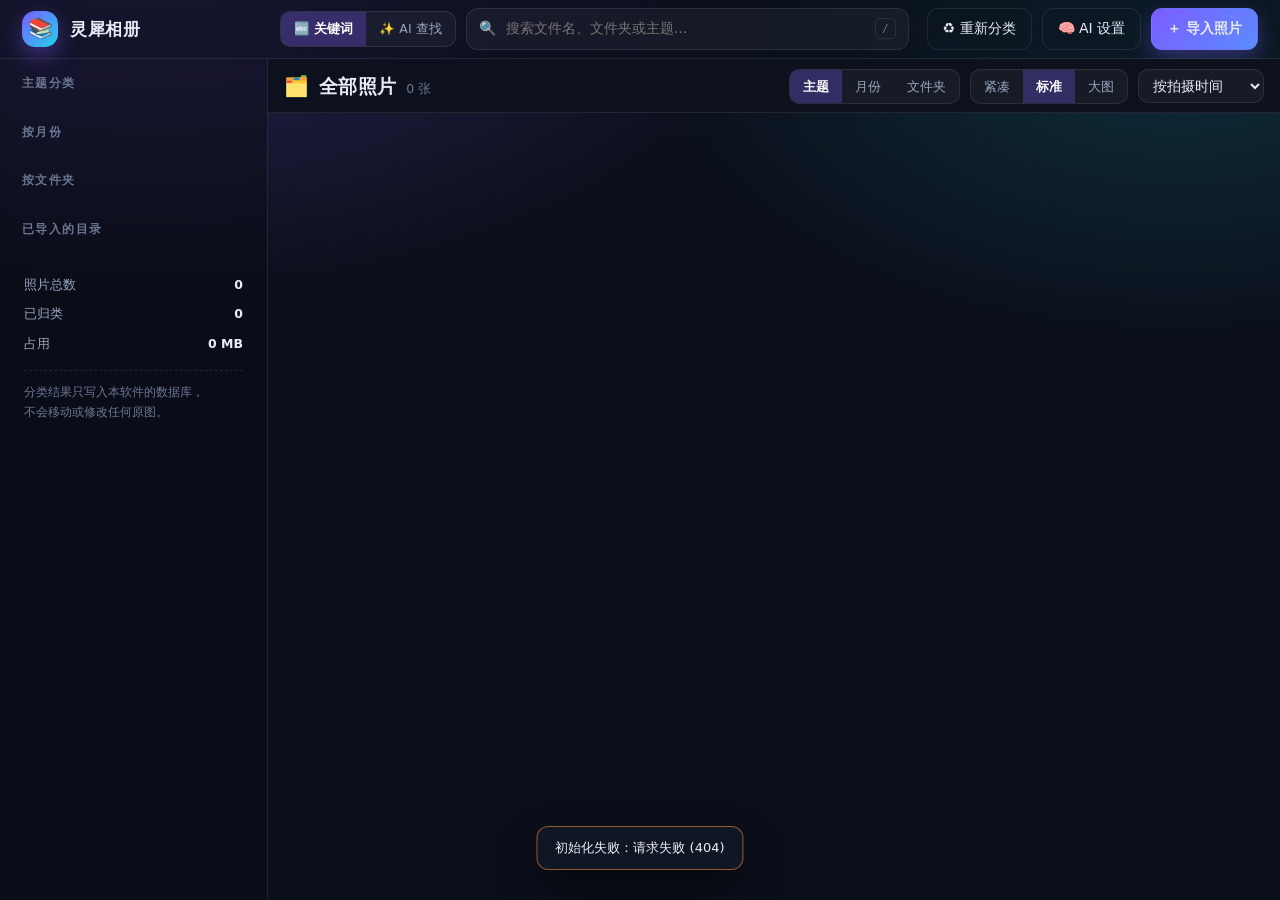
==== templates/index.html @ 3fb36f96 "Initial commit: album software (backend, frontend, scripts)" ====
<!doctype html>
<html lang="zh-CN">
<head>
  <meta charset="utf-8">
  <meta name="viewport" content="width=device-width, initial-scale=1">
  <title>灵犀相册 · 照片主题智能分类</title>
  <link rel="icon" href="data:image/svg+xml,<svg xmlns='http://www.w3.org/2000/svg' viewBox='0 0 100 100'><text y='.9em' font-size='90'>📚</text></svg>">
  <link rel="stylesheet" href="/static/css/style.css">
</head>
<body>
<div class="app">

  <!-- ---------------- 顶栏 ---------------- -->
  <header class="topbar">
    <div class="brand">
      <span class="logo">📚</span>
      <div>
        <h1>灵犀相册</h1>
        <p>照片主题自动分类 · 只读原图不改动</p>
      </div>
    </div>

    <div class="searchwrap">
      <div class="segmented modeseg" id="modeSeg">
        <button data-mode="kw" class="on">🔤 关键词</button>
        <button data-mode="ai" title="用大白话描述时间和内容；启用 AI 模型则由模型理解，否则走本地规则">✨ AI 查找</button>
      </div>
      <div class="search" id="searchBox">
        <span id="searchIcon">🔍</span>
        <input id="searchInput" type="search" placeholder="搜索文件名、文件夹或主题…" autocomplete="off">
        <kbd id="searchKbd">/</kbd>
        <button class="btn mini primary" id="btnAiGo" hidden>查找</button>
      </div>
    </div>

    <div class="topbar-actions">
      <button class="btn ghost" id="btnReclassify" title="重新分析全部照片">♻️ 重新分类</button>
      <button class="btn ghost" id="btnLlm" title="AI 理解设置（云端或本地模型）">🧠 AI 设置</button>
      <button class="btn primary" id="btnImport">＋ 导入照片</button>
    </div>
  </header>

  <!-- ---------------- 任务进度条 ---------------- -->
  <div class="jobbar" id="jobbar" hidden>
    <div class="jobbar-inner">
      <span id="jobText">准备中…</span>
      <div class="jobtrack"><i id="jobFill"></i></div>
      <span id="jobPct">0%</span>
      <button class="btn mini" id="btnCancelJob">停止</button>
    </div>
  </div>

  <!-- ---------------- 侧栏 ---------------- -->
  <aside class="sidebar">
    <section class="side-block">
      <h2 class="side-title">主题分类</h2>
      <ul class="theme-list" id="themeList"></ul>
    </section>

    <section class="side-block" id="monthBlock">
      <h2 class="side-title">按月份</h2>
      <ul class="mini-list" id="monthList"></ul>
    </section>

    <section class="side-block" id="folderBlock">
      <h2 class="side-title">按文件夹</h2>
      <ul class="mini-list" id="folderList"></ul>
    </section>

    <section class="side-block roots">
      <h2 class="side-title">已导入的目录</h2>
      <ul class="mini-list" id="rootList"></ul>
    </section>

    <section class="side-block footer">
      <div class="stat-row"><span>照片总数</span><b id="statTotal">0</b></div>
      <div class="stat-row"><span>已归类</span><b id="statOrg">0</b></div>
      <div class="stat-row"><span>占用</span><b id="statBytes">0 MB</b></div>
      <p class="tip">分类结果只写入本软件的数据库，<br>不会移动或修改任何原图。</p>
    </section>
  </aside>

  <!-- ---------------- 主区域 ---------------- -->
  <main class="content">
    <div class="toolbar">
      <div class="crumb">
        <span class="crumb-emoji" id="crumbEmoji">🗂️</span>
        <h2 id="crumbTitle">全部照片</h2>
        <span class="count" id="crumbCount">0 张</span>
      </div>
      <div class="toolbar-right">
        <div class="segmented" id="groupSeg">
          <button data-group="theme" class="on">主题</button>
          <button data-group="month">月份</button>
          <button data-group="folder">文件夹</button>
        </div>
        <div class="segmented" id="sizeSeg">
          <button data-size="s">紧凑</button>
          <button data-size="m" class="on">标准</button>
          <button data-size="l">大图</button>
        </div>
        <select id="orderSel" class="select">
          <option value="taken">按拍摄时间</option>
          <option value="added">按导入时间</option>
          <option value="name">按文件名</option>
          <option value="size">按文件大小</option>
          <option value="conf">按识别置信度</option>
        </select>
      </div>
    </div>

    <!-- AI 查找：把解析出的条件显式摆出来，不命中可点开逐条放宽 -->
    <div class="ai-panel" id="aiPanel" hidden>
      <div class="ai-head">
        <span class="ai-lead">✨ 我这样理解：</span>
        <span class="engine-tag" id="aiEngineTag" hidden></span>
        <div class="chips ai-conds" id="aiConds"></div>
        <button class="btn mini ghost" id="btnAiToggle" hidden></button>
        <button class="btn mini ghost" id="btnAiEngine" title="切换这句话由谁理解">🧠 自动</button>
        <button class="btn mini ghost" id="btnAiExit">退出 AI 查找</button>
      </div>
      <p class="ai-note" id="aiNote" hidden></p>
      <div class="ai-tries" id="aiTries"></div>
    </div>

    <div class="grid-wrap">
      <div class="grid" id="grid"></div>

      <!-- 空状态 -->
      <div class="empty" id="emptyState" hidden>
        <div class="empty-emoji" id="emptyEmoji">🖼️</div>
        <h3 id="emptyTitle">相册还空着</h3>
        <p id="emptyDesc">导入一个存放照片的文件夹，软件会自动分析每张照片的色彩、构图、纹理与 EXIF 特征，<br>
          把它们分到「人像 / 自然风光 / 城市建筑 / 美食 / 动物 / 夜景 / 黑白 / 截图文档」等主题里。</p>
        <div class="empty-actions" id="emptyActions">
          <button class="btn primary" id="btnImport2">＋ 选择文件夹导入</button>
          <button class="btn ghost" id="btnDemo">✨ 先生成示例照片看效果</button>
        </div>
        <div class="empty-common" id="commonPaths"></div>
      </div>

      <div class="loadmore" id="loadMoreWrap" hidden>
        <button class="btn ghost" id="btnLoadMore">继续加载</button>
      </div>
    </div>
  </main>
</div>

<!-- ---------------- 导入弹窗 ---------------- -->
<div class="modal" id="importModal" hidden>
  <div class="modal-card">
    <h3>导入照片文件夹</h3>
    <p class="modal-desc">把文件夹的完整路径粘贴到下面（可多个，每行一个）。软件只读取照片，
      不会改动、移动或删除任何文件。</p>
    <textarea id="importPaths" rows="4" placeholder="例如：&#10;C:\Users\hp\Pictures&#10;D:\照片\2025旅行"></textarea>
    <div class="chips" id="importChips"></div>
    <label class="check"><input type="checkbox" id="importRecursive" checked> 包含子文件夹</label>
    <div class="modal-actions">
      <button class="btn ghost" data-close="importModal">取消</button>
      <button class="btn primary" id="btnDoImport">开始识别</button>
    </div>
  </div>
</div>

<!-- ---------------- 大图查看 ---------------- -->
<div class="lightbox" id="lightbox" hidden>
  <button class="lb-close" id="lbClose" title="关闭（Esc）">✕</button>
  <button class="lb-nav prev" id="lbPrev" title="上一张（←）">‹</button>
  <button class="lb-nav next" id="lbNext" title="下一张（→）">›</button>
  <div class="lb-body">
    <div class="lb-img"><img id="lbImage" alt=""></div>
    <div class="lb-info">
      <h3 id="lbName">—</h3>
      <div class="lb-theme">
        <span class="badge" id="lbBadge">—</span>
        <span class="conf" id="lbConf"></span>
        <span class="manual-tag" id="lbManual" hidden>人工设定</span>
      </div>
      <p class="lb-reason" id="lbReason"></p>
      <div class="lb-scores" id="lbScores"></div>
      <dl class="lb-meta" id="lbMeta"></dl>
      <div class="lb-change">
        <label>改成其它主题：</label>
        <select id="lbThemeSel"></select>
        <button class="btn mini primary" id="lbApply">应用</button>
        <button class="btn mini ghost" id="lbReset" hidden>恢复自动</button>
      </div>
      <p class="lb-path" id="lbPath" title="原图位置"></p>
      <div class="lb-actions">
        <a class="btn mini ghost" id="lbOpen" href="#" target="_blank">打开原图</a>
        <button class="btn mini ghost" id="lbRemove" title="仅从相册记录中移除，原图保留">从相册移除</button>
      </div>
    </div>
  </div>
</div>

<!-- ---------------- AI 模型设置 ---------------- -->
<div class="modal" id="llmModal" hidden>
  <div class="modal-card wide">
    <h3>AI 理解设置 · 云端或本地模型</h3>
    <p class="modal-desc">启用之后：（1）「AI 查找」把这句话交给模型理解；
      （2）照片逐张看图写描述，（3）主题分组以模型看到的画面为准。<br>
      模型不可用（没启用 / 连不上 / 额度用完）时自动回到本地规则，软件照常可用；
      命中理由永远是本机算的。<br>
      <b>Key 只写进本机的 data/llm.json，界面上只显示后 4 位。</b>
      <a class="lk" href="https://platform.deepseek.com/api_keys" target="_blank">去 DeepSeek 建个 API Key ↗</a>
      <a class="lk" href="https://bailian.console.aliyun.com/" target="_blank">去阿里云百炼建个 API Key ↗</a>
      <a class="lk" href="https://ollama.com/library" target="_blank">本地免费视觉模型（Ollama）↗</a></p>

    <label class="check big"><input type="checkbox" id="llmEnabled"> 启用 AI 模型（关掉则全部用本地规则）</label>
    <p class="llm-now" id="llmNow"></p>

    <div class="field">
      <label for="llmKey">API Key</label>
      <input id="llmKey" type="password" placeholder="sk-…（本地模型留空即可；留空表示不修改已存的）" autocomplete="off" spellcheck="false">
      <em id="llmKeyHint"></em>
    </div>
    <div class="field">
      <label for="llmTextModel">文本模型</label>
      <input id="llmTextModel" placeholder="云端如 deepseek-flash / 本机如 qwen2.5:7b" spellcheck="false">
      <em>负责把口语句子翻成检索条件</em>
    </div>
    <div class="field">
      <label for="llmVlModel">视觉模型</label>
      <input id="llmVlModel" placeholder="云端如 deepseek-flash / 本机如 llava:13b" spellcheck="false">
      <em>负责看图；界面与任务进度条上都显示这个名字</em>
    </div>
    <div class="field">
      <label for="llmBase">接口地址</label>
      <input id="llmBase" spellcheck="false">
      <em id="llmBaseHint">云端服务需要 API Key；填本机地址（127.0.0.1）不需要 Key</em>
    </div>
    <div class="preset">
      <span>接口地址快速填入：</span>
      <button class="btn mini ghost" data-base="http://127.0.0.1:11434/v1">本机 Ollama :11434</button>
      <button class="btn mini ghost" data-base="http://127.0.0.1:1234/v1">本机 LM Studio :1234</button>
      <button class="btn mini ghost" data-base="http://127.0.0.1:8080/v1">本机 llama.cpp :8080</button>
      <button class="btn mini ghost" data-base="https://api.deepseek.com">云端 DeepSeek（要 Key）</button>
      <button class="btn mini ghost" data-base="https://dashscope.aliyuncs.com/compatible-mode/v1">云端百炼（要 Key）</button>
    </div>
    <div class="field cols">
      <div><label for="llmWorkers">并发数</label><input id="llmWorkers" type="number" min="1" max="16"></div>
      <div><label for="llmTimeout">超时（秒）</label><input id="llmTimeout" type="number" min="5" max="600"></div>
      <div><label for="llmMaxPx">图片边长</label><input id="llmMaxPx" type="number" min="512" max="2048" step="128"></div>
    </div>

    <div class="llm-cost" id="llmCost"></div>
    <label class="check"><input type="checkbox" id="llmForce"> 连已经写过描述的照片也重跑一遍（云端会再多花一次 token）</label>

    <div class="modal-actions spread">
      <button class="btn ghost" id="btnLlmTest">测试连接</button>
      <button class="btn ghost" id="btnLlmClearKey">清除 Key</button>
      <span class="grow"></span>
      <button class="btn ghost" data-close="llmModal">关闭</button>
      <button class="btn ghost" id="btnLlmReset">清除 AI 描述</button>
      <button class="btn primary" id="btnLlmSave">保存</button>
      <button class="btn primary" id="btnLlmLabel">✨ 看图写描述</button>
    </div>
    <p class="llm-msg" id="llmMsg"></p>
  </div>
</div>

<div class="toast" id="toast" hidden></div>
<script src="/static/js/app.js"></script>
</body>
</html>
---- static/css/style.css ----
/* 灵犀相册 · 界面样式（深色玻璃质感） */
:root {
  --bg: #0b0f1a;
  --bg-2: #111726;
  --panel: rgba(255, 255, 255, .045);
  --panel-2: rgba(255, 255, 255, .08);
  --line: rgba(255, 255, 255, .09);
  --txt: #e8ecf6;
  --txt-2: #9aa6bf;
  --txt-3: #6b7793;
  --brand: #7c5cff;
  --brand-2: #22d3ee;
  --ok: #34d399;
  --warn: #fb923c;
  --cell: 210px;
  --radius: 14px;
  --shadow: 0 18px 40px rgba(0, 0, 0, .45);
}

* { box-sizing: border-box; }
html, body { height: 100%; }
[hidden] { display: none !important; }   /* 防止被下方的 display 规则覆盖 */
body {
  margin: 0;
  font: 14px/1.55 "Microsoft YaHei UI", "Microsoft YaHei", "Segoe UI", system-ui, sans-serif;
  color: var(--txt);
  background:
    radial-gradient(1100px 620px at 12% -8%, rgba(124, 92, 255, .28), transparent 60%),
    radial-gradient(900px 520px at 92% 4%, rgba(34, 211, 238, .16), transparent 60%),
    var(--bg);
  overflow: hidden;
}
img { display: block; }
button, input, select, textarea { font: inherit; color: inherit; }
::-webkit-scrollbar { width: 10px; height: 10px; }
::-webkit-scrollbar-thumb { background: rgba(255, 255, 255, .14); border-radius: 8px; }
::-webkit-scrollbar-thumb:hover { background: rgba(255, 255, 255, .24); }
::-webkit-scrollbar-track { background: transparent; }

/* ---------------------------------- 布局 */
.app {
  display: grid;
  grid-template-columns: 268px 1fr;
  /* minmax(0,1fr)：1fr 的最小值是 auto，照片多时这一行会被撑破 100vh，
     整页出现滚动条、.content 的 overflow-y:auto 失效（窄屏那套已经是 minmax(0,1fr)） */
  grid-template-rows: auto auto minmax(0, 1fr);
  grid-template-areas: "top top" "job job" "side main";
  height: 100vh;
}

/* ---------------------------------- 顶栏 */
.topbar {
  grid-area: top;
  display: flex; align-items: center; gap: 18px;
  padding: 8px 22px;
  border-bottom: 1px solid var(--line);
  background: rgba(10, 14, 24, .6);
  backdrop-filter: blur(14px);
}
.brand { display: flex; align-items: center; gap: 12px; min-width: 240px; }
.logo {
  font-size: 20px; width: 36px; height: 36px; display: grid; place-items: center;
  border-radius: 13px; background: linear-gradient(135deg, var(--brand), var(--brand-2));
  box-shadow: 0 8px 22px rgba(124, 92, 255, .42);
}
.brand h1 { margin: 0; font-size: 17px; letter-spacing: .5px; }
.brand p { display: none; margin: 2px 0 0; font-size: 11.5px; color: var(--txt-3); }

.search {
  flex: 1; max-width: 560px; display: flex; align-items: center; gap: 8px;
  background: var(--panel); border: 1px solid var(--line); border-radius: 12px; padding: 8px 12px;
  transition: border-color .18s, background .18s;
}
.search:focus-within { border-color: rgba(124, 92, 255, .6); background: rgba(124, 92, 255, .1); }
.search input { flex: 1; background: none; border: 0; outline: none; }
.search kbd {
  font-size: 11px; color: var(--txt-3); border: 1px solid var(--line);
  border-radius: 5px; padding: 1px 6px;
}
.topbar-actions { display: flex; gap: 10px; margin-left: auto; }

/* ---------------------------------- 按钮 */
.btn {
  border: 1px solid var(--line); background: var(--panel); color: var(--txt);
  padding: 9px 15px; border-radius: 11px; cursor: pointer; white-space: nowrap;
  transition: transform .12s, background .16s, border-color .16s, box-shadow .16s;
}
.btn:hover { background: var(--panel-2); transform: translateY(-1px); }
.btn:active { transform: translateY(0); }
.btn.primary {
  background: linear-gradient(135deg, var(--brand), #5b8cff);
  border-color: transparent; box-shadow: 0 8px 20px rgba(124, 92, 255, .35); font-weight: 600;
}
.btn.primary:hover { box-shadow: 0 10px 26px rgba(124, 92, 255, .5); }
.btn.ghost { background: transparent; }
.btn.warn { border-color: rgba(251, 146, 60, .6); color: #fdba74; background: rgba(251, 146, 60, .14); }
.btn.mini { padding: 5px 11px; font-size: 12.5px; border-radius: 9px; }
.btn:disabled { opacity: .45; cursor: not-allowed; transform: none; }
.select {
  background: var(--panel); border: 1px solid var(--line); border-radius: 10px; padding: 7px 10px;
  outline: none; cursor: pointer;
}
.select option { background: var(--bg-2); }

/* ---------------------------------- 进度条 */
.jobbar {
  grid-area: job; border-bottom: 1px solid var(--line);
  background: linear-gradient(90deg, rgba(124, 92, 255, .16), rgba(34, 211, 238, .1));
}
.jobbar-inner { display: flex; align-items: center; gap: 14px; padding: 9px 22px; font-size: 12.5px; }
.jobtrack { flex: 1; height: 7px; border-radius: 99px; background: rgba(255, 255, 255, .1); overflow: hidden; }
.jobtrack i {
  display: block; height: 100%; width: 0%; border-radius: 99px;
  background: linear-gradient(90deg, var(--brand), var(--brand-2)); transition: width .35s ease;
}
#jobPct { min-width: 42px; text-align: right; color: var(--txt-2); }

/* ---------------------------------- 侧栏 */
.sidebar {
  grid-area: side; overflow-y: auto; padding: 16px 14px 24px;
  border-right: 1px solid var(--line); background: rgba(9, 13, 22, .45);
}
.side-block { margin-bottom: 22px; }
.side-title {
  margin: 0 8px 9px; font-size: 11.5px; font-weight: 700; letter-spacing: 1.4px;
  color: var(--txt-3); text-transform: uppercase;
}
.theme-list { list-style: none; margin: 0; padding: 0; display: flex; flex-direction: column; gap: 3px; }
.theme-item {
  display: grid; grid-template-columns: 26px 1fr auto; align-items: center; gap: 10px;
  padding: 9px 10px; border-radius: 11px; cursor: pointer; border: 1px solid transparent;
  transition: background .15s, border-color .15s;
}
.theme-item:hover { background: var(--panel); }
.theme-item.on { background: var(--panel-2); border-color: rgba(124, 92, 255, .45); }
.theme-item .em { font-size: 17px; text-align: center; }
.theme-item .nm { display: flex; flex-direction: column; gap: 5px; min-width: 0; }
.theme-item .nm b { font-size: 13.5px; font-weight: 600; }
.theme-item .nm .bar { height: 4px; border-radius: 99px; background: rgba(255, 255, 255, .08); overflow: hidden; }
.theme-item .nm .bar i { display: block; height: 100%; border-radius: 99px; }
.theme-item .ct { font-size: 12px; color: var(--txt-3); font-variant-numeric: tabular-nums; }

.mini-list { list-style: none; margin: 0; padding: 0; display: flex; flex-direction: column; gap: 1px; }
.mini-item {
  display: flex; align-items: center; gap: 8px; padding: 6px 10px; border-radius: 9px;
  cursor: pointer; color: var(--txt-2); font-size: 12.5px;
  white-space: nowrap; overflow: hidden; text-overflow: ellipsis;
}
.mini-item:hover { background: var(--panel); color: var(--txt); }
.mini-item.on { background: var(--panel-2); color: var(--txt); }
.mini-item b { margin-left: auto; color: var(--txt-3); font-weight: 500; font-size: 11.5px; }
.mini-item .x {
  margin-left: auto; border: 0; background: none; color: var(--txt-3); cursor: pointer; padding: 0 2px;
}
.mini-item .x:hover { color: var(--warn); }
.mini-item b + .x { margin-left: 6px; }

.footer .stat-row {
  display: flex; justify-content: space-between; padding: 5px 10px; font-size: 12.5px; color: var(--txt-2);
}
.footer .stat-row b { color: var(--txt); font-variant-numeric: tabular-nums; }
.footer .tip {
  margin: 12px 10px 0; font-size: 11.5px; line-height: 1.7; color: var(--txt-3);
  border-top: 1px dashed var(--line); padding-top: 12px;
}

/* ---------------------------------- 主区域 */
/* 顶部留白放在 toolbar 的 padding 里，不用负 margin：
   负上边距会把后面的兄弟节点（AI 面板、照片墙）一起上提，造成几像素遮挡 */
.content { grid-area: main; overflow-y: auto; padding: 0 22px 40px; }
.toolbar {
  position: sticky; top: 0; z-index: 5; display: flex; align-items: center; gap: 16px;
  flex-wrap: wrap; padding: 10px 16px 8px; margin: 0 -22px 12px;
  background: #0c111d; border-bottom: 1px solid var(--line);
}
.crumb { display: flex; align-items: baseline; gap: 10px; min-width: 260px; }
.crumb-emoji { font-size: 20px; }
.crumb h2 { margin: 0; font-size: 19px; letter-spacing: .3px; }
.crumb .count { color: var(--txt-3); font-size: 12.5px; }
.toolbar-right { display: flex; align-items: center; gap: 10px; margin-left: auto; flex-wrap: wrap; }
.segmented { display: flex; background: var(--panel); border: 1px solid var(--line); border-radius: 10px; overflow: hidden; }
.segmented button {
  border: 0; background: none; color: var(--txt-2); padding: 7px 13px; cursor: pointer; font-size: 12.5px;
}
.segmented button:hover { color: var(--txt); }
.segmented button.on { background: rgba(124, 92, 255, .28); color: #fff; font-weight: 600; }
.segmented.muted { opacity: .5; }

.grid-wrap { min-height: 60vh; }
.grid { display: flex; flex-direction: column; gap: 26px; }
.section-h {
  display: flex; align-items: center; gap: 10px; font-size: 14.5px; font-weight: 700;
  position: sticky; top: calc(var(--tb-h, 74px) + 6px); z-index: 3; padding: 6px 10px; margin: 4px 0 12px -10px;
  border-radius: 10px; background: #0c111d;
}
.section-h span { color: var(--txt-3); font-weight: 500; font-size: 12px; }
.section-h .dot { width: 9px; height: 9px; border-radius: 50%; }
.cells {
  display: grid; gap: 12px;
  grid-template-columns: repeat(auto-fill, minmax(var(--cell), 1fr));
}
.cells.size-s { --cell: 148px; }
.cells.size-m { --cell: 210px; }
.cells.size-l { --cell: 320px; }

.cell {
  position: relative; border-radius: var(--radius); overflow: hidden; cursor: pointer;
  margin: 0; background: var(--panel); border: 1px solid var(--line);
  aspect-ratio: 1 / 1; transition: transform .18s ease, box-shadow .18s ease, border-color .18s;
}
.cell:hover { transform: translateY(-3px); box-shadow: var(--shadow); border-color: rgba(255, 255, 255, .28); }
.cell img { width: 100%; height: 100%; object-fit: cover; opacity: 0; transition: opacity .3s; }
.cell img.ready { opacity: 1; }
.cell .skeleton {
  position: absolute; inset: 0; background:
    linear-gradient(100deg, rgba(255, 255, 255, .04) 30%, rgba(255, 255, 255, .12) 50%, rgba(255, 255, 255, .04) 70%);
  background-size: 220% 100%; animation: shimmer 1.3s infinite linear;
}
@keyframes shimmer { to { background-position: -220% 0; } }
.cell .veil {
  position: absolute; inset: 0; display: flex; flex-direction: column; justify-content: flex-end;
  gap: 5px; padding: 10px 11px; opacity: 0; transition: opacity .18s;
  background: linear-gradient(transparent 38%, rgba(5, 8, 15, .86));
}
.cell:hover .veil { opacity: 1; }
.cell .fn {
  font-size: 11.5px; color: #dfe6f5; white-space: nowrap; overflow: hidden; text-overflow: ellipsis;
}
.cell .mt { font-size: 10.5px; color: var(--txt-3); }
.cell .tag {
  position: absolute; left: 9px; top: 9px; display: inline-flex; align-items: center; gap: 4px;
  font-size: 10.5px; font-weight: 600; padding: 3px 8px; border-radius: 99px;
  background: rgba(6, 9, 16, .62); backdrop-filter: blur(4px); border: 1px solid rgba(255, 255, 255, .14);
}
.cell .cf {
  position: absolute; right: 9px; top: 9px; font-size: 10px; padding: 2px 7px; border-radius: 99px;
  background: rgba(6, 9, 16, .6); color: var(--txt-2); border: 1px solid rgba(255, 255, 255, .12);
}
.cell .cfl { position: absolute; left: 0; bottom: 0; height: 3px; }
.cell.manual .tag::after { content: " · 人工"; opacity: .75; font-weight: 400; }
.cell.err { border-color: rgba(251, 146, 60, .5); }
.cell.err .veil { opacity: 1; background: rgba(20, 12, 6, .7); justify-content: center; align-items: center; }

.loadmore { display: flex; justify-content: center; padding: 26px 0; }

/* ---------------------------------- 空状态 */
.empty { text-align: center; padding: 70px 20px; max-width: 720px; margin: 0 auto; }
.empty-emoji { font-size: 56px; }
.empty h3 { font-size: 21px; margin: 14px 0 8px; }
.empty p { color: var(--txt-2); font-size: 13px; line-height: 1.9; }
.empty-actions { display: flex; gap: 12px; justify-content: center; margin: 26px 0 16px; }
.empty-common { display: flex; gap: 8px; justify-content: center; flex-wrap: wrap; }
.chips { display: flex; gap: 8px; flex-wrap: wrap; margin: 10px 0; }
.chip {
  border: 1px solid var(--line); background: var(--panel); color: var(--txt-2); cursor: pointer;
  padding: 6px 11px; border-radius: 99px; font-size: 12px; max-width: 100%;
  white-space: nowrap; overflow: hidden; text-overflow: ellipsis;
}
.chip:hover { border-color: rgba(124, 92, 255, .6); color: var(--txt); background: rgba(124, 92, 255, .12); }

/* ---------------------------------- AI 查找 */
.searchwrap { flex: 1; min-width: 0; max-width: 720px; display: flex; align-items: center; gap: 10px; }
.searchwrap .search { max-width: none; }
.modeseg { flex: none; }
.modeseg button { white-space: nowrap; }

.ai-panel {
  margin: 12px 0 2px; padding: 12px 14px; border: 1px solid var(--line); border-radius: var(--radius);
  background: linear-gradient(150deg, rgba(124, 92, 255, .13), rgba(34, 211, 238, .05));
}
.ai-head { display: flex; align-items: center; gap: 10px; flex-wrap: wrap; }
.ai-lead { flex: none; font-size: 12.5px; color: var(--txt-2); }
.ai-conds { flex: 1; min-width: 220px; margin: 0; }
.cond {
  border: 1px solid var(--line); border-radius: 99px; padding: 5px 11px; font-size: 12px; cursor: pointer;
  background: var(--panel); color: var(--txt);
}
.cond.hard { border-color: rgba(124, 92, 255, .55); background: rgba(124, 92, 255, .17); }
.cond.soft { color: var(--txt-2); }
.cond.off { opacity: .5; text-decoration: line-through; background: none; }
/* 自动放宽（↡）与坚持不放宽（🔒）是两个相反的方向，底色分开，别和“用户关了”混为一谈 */
.cond.relax {
  border-style: dashed; border-color: rgba(240, 176, 78, .6); background: rgba(240, 176, 78, .12);
  color: #eec98f; text-decoration: line-through;
}
.cond.kept { border-color: rgba(96, 206, 156, .62); background: rgba(96, 206, 156, .15); color: #c2eed6; }
.cond:hover { border-color: var(--brand-2); }
.cond-none { font-size: 12.5px; color: var(--txt-3); }
.ai-note {
  margin: 10px 0 0; padding-left: 9px; font-size: 12.5px; line-height: 1.55; color: #f4cf94;
  border-left: 2px solid rgba(251, 146, 60, .6);
}
.ai-tries { display: flex; align-items: center; gap: 8px; flex-wrap: wrap; margin-top: 11px; }
.tries-lead { font-size: 12px; color: var(--txt-3); }
.chip.try { padding: 5px 10px; font-size: 11.5px; }

/* 默认折叠：整块压成一行摘要，把竖向空间还给照片区。窄屏那套再放开换行，避免挤成一团 */
.ai-panel.collapsed { padding: 6px 14px; margin: 8px 0 2px; }
.ai-panel.collapsed .ai-head { flex-wrap: nowrap; }
.ai-panel.collapsed .ai-lead { flex: none; white-space: nowrap; }
.ai-panel.collapsed .ai-conds {
  flex: 0 1 auto; min-width: 0; margin: 0; flex-wrap: nowrap;
  overflow: hidden; align-items: center;
}
.ai-panel.collapsed .cond { flex: none; padding: 3px 9px; }
.ai-panel.collapsed .ai-head .btn { flex: none; }

.cell .mm {
  position: absolute; right: 9px; top: 9px; font-size: 10.5px; font-weight: 700; padding: 2px 7px;
  border-radius: 99px; color: var(--txt-2); background: rgba(6, 9, 16, .62);
  border: 1px solid rgba(255, 255, 255, .14);
}
.cell .mm.hi { color: #fff; background: rgba(124, 92, 255, .85); border-color: transparent; }
.cell .why {
  align-self: flex-start; max-width: 100%; overflow: hidden; text-overflow: ellipsis; white-space: nowrap;
  font-size: 10.5px; color: #d7d0ff; padding: 3px 7px; border-radius: 7px;
  background: rgba(124, 92, 255, .22); border: 1px solid rgba(124, 92, 255, .38);
}
.aihit { color: #c4b5fd; }

/* ---------------------------------- 弹窗 */
.modal, .lightbox { position: fixed; inset: 0; z-index: 50; display: grid; place-items: center; }
.modal { background: rgba(4, 6, 12, .68); backdrop-filter: blur(6px); }
.modal-card {
  width: min(640px, 92vw); background: var(--bg-2); border: 1px solid var(--line);
  border-radius: 18px; padding: 24px; box-shadow: var(--shadow);
}
.modal-card h3 { margin: 0 0 6px; font-size: 18px; }
.modal-desc { color: var(--txt-2); font-size: 12.5px; line-height: 1.8; margin: 0 0 14px; }
.modal-card textarea {
  width: 100%; background: rgba(0, 0, 0, .28); border: 1px solid var(--line); border-radius: 12px;
  padding: 12px 14px; resize: vertical; outline: none; color: var(--txt); font-family: consolas, monospace;
}
.modal-card textarea:focus { border-color: rgba(124, 92, 255, .6); }
.check { display: flex; align-items: center; gap: 8px; color: var(--txt-2); font-size: 13px; margin-top: 6px; }
.modal-actions { display: flex; justify-content: flex-end; gap: 10px; margin-top: 18px; }

/* ---------------------------------- 大图 */
.lightbox { background: rgba(3, 5, 10, .86); backdrop-filter: blur(10px); }
.lb-body {
  display: grid; grid-template-columns: minmax(0, 1fr) 380px; gap: 0;
  width: min(1500px, 96vw); height: min(92vh, 980px);
  background: var(--bg-2); border: 1px solid var(--line); border-radius: 18px; overflow: hidden;
  box-shadow: var(--shadow);
}
.lb-img { display: grid; place-items: center; background: #05070d; overflow: hidden; }
.lb-img img { max-width: 100%; max-height: 100%; object-fit: contain; }
.lb-info { padding: 20px 22px; overflow-y: auto; border-left: 1px solid var(--line); }
.lb-info h3 { margin: 0 0 12px; font-size: 15.5px; word-break: break-all; }
.lb-theme { display: flex; align-items: center; gap: 9px; flex-wrap: wrap; }
.badge {
  display: inline-flex; align-items: center; gap: 5px; font-size: 13px; font-weight: 700;
  padding: 5px 12px; border-radius: 99px; border: 1px solid transparent;
}
.conf { font-size: 12px; color: var(--txt-2); }
.manual-tag { font-size: 11px; color: var(--brand-2); border: 1px dashed rgba(34, 211, 238, .5); padding: 2px 8px; border-radius: 99px; }
.lb-reason { color: var(--txt-2); font-size: 12.5px; line-height: 1.85; margin: 12px 0 14px; }
.lb-reason i { color: var(--txt-3); font-style: normal; }
.lb-scores { display: flex; flex-direction: column; gap: 5px; margin-bottom: 16px; }
.lb-scores .row { display: grid; grid-template-columns: 98px 1fr 34px; align-items: center; gap: 8px; font-size: 11.5px; color: var(--txt-2); }
.lb-scores .row > span:first-child { white-space: nowrap; overflow: hidden; text-overflow: ellipsis; }
.lb-scores .t { height: 6px; border-radius: 99px; background: rgba(255, 255, 255, .07); overflow: hidden; }
.lb-scores .t i { display: block; height: 100%; border-radius: 99px; }
.lb-meta { display: grid; grid-template-columns: 78px 1fr; gap: 7px 10px; margin: 0 0 16px; font-size: 12px; }
.lb-meta dt { color: var(--txt-3); }
.lb-meta dd { margin: 0; color: var(--txt); word-break: break-all; }
.lb-change { display: flex; align-items: center; gap: 8px; font-size: 12.5px; color: var(--txt-2); flex-wrap: wrap; }
.lb-path {
  font-size: 11px; color: var(--txt-3); margin: 14px 0 12px; font-family: consolas, monospace;
  word-break: break-all; line-height: 1.6;
}
.lb-actions { display: flex; gap: 8px; }
.lb-close, .lb-nav {
  position: absolute; z-index: 2; border: 1px solid var(--line); background: rgba(10, 14, 22, .7);
  color: var(--txt); cursor: pointer; border-radius: 50%; width: 42px; height: 42px; font-size: 20px;
  display: grid; place-items: center; backdrop-filter: blur(6px);
}
.lb-close { top: 20px; right: 24px; }
.lb-nav { top: 50%; transform: translateY(-50%); width: 48px; height: 64px; border-radius: 14px; font-size: 26px; }
.lb-nav.prev { left: 22px; }
.lb-nav.next { right: 22px; }
.lb-close:hover, .lb-nav:hover { background: rgba(124, 92, 255, .4); }

/* ---------------------------------- Toast */
.toast {
  position: fixed; left: 50%; bottom: 30px; transform: translateX(-50%); z-index: 90;
  background: rgba(18, 24, 38, .95); border: 1px solid var(--line); color: var(--txt);
  padding: 11px 18px; border-radius: 12px; font-size: 13px; box-shadow: var(--shadow);
  animation: rise .22s ease;
}
.toast.bad { border-color: rgba(251, 146, 60, .55); }
@keyframes rise { from { opacity: 0; transform: translate(-50%, 12px); } }

/* ---------------------------------- 响应式 */
@media (max-width: 1180px) {
  .brand { min-width: auto; }
  .brand p { display: none; }
  .app { grid-template-columns: 232px 1fr; }
}
@media (max-width: 940px) {
  .lb-body { grid-template-columns: 1fr; height: 94vh; overflow-y: auto; }
  .lb-img { min-height: 40vh; }
  .lb-info { border-left: 0; border-top: 1px solid var(--line); }
}
@media (max-width: 820px) {
  /* 单列布局：侧栏变成横向可滑动的筛选条，主题/月份/文件夹仍然可用 */
  .app {
    grid-template-columns: 1fr;
    grid-template-rows: auto auto auto minmax(0, 1fr);
    grid-template-areas: "top" "job" "side" "main";
  }
  .topbar { flex-wrap: wrap; gap: 10px; padding: 10px 14px; }
  .searchwrap { order: 3; flex-basis: 100%; max-width: none; }
  .searchwrap .modeseg { max-width: 46%; }
  .topbar-actions { margin-left: auto; }
  .sidebar {
    display: flex; flex-direction: row; gap: 16px; align-items: flex-start;
    overflow-x: auto; overflow-y: hidden; padding: 12px 14px;
    border-right: 0; border-bottom: 1px solid var(--line);
    /* 右缘渐隐：提示这一条还能横向滑动 */
    -webkit-mask-image: linear-gradient(90deg, #000 calc(100% - 34px), transparent);
    mask-image: linear-gradient(90deg, #000 calc(100% - 34px), transparent);
  }
  .side-block { margin-bottom: 0; min-width: 190px; flex: 0 0 auto; }
  .side-block.footer { min-width: 170px; }
  .theme-list { max-height: 240px; overflow-y: auto; }
  .content { padding: 0 14px 40px; }
  .toolbar { margin: 0 -14px 12px; padding: 14px 14px 12px; top: 0; }
  .toolbar-right { margin-left: 0; }
  /* 窄屏折叠摘要允许换行，别把条件+按钮挤成一条溢出 */
  .ai-panel.collapsed { padding: 8px 12px; }
  .ai-panel.collapsed .ai-head { flex-wrap: wrap; }
  .ai-panel.collapsed .ai-conds { overflow: visible; flex-wrap: wrap; }
  .lb-nav.prev { left: 8px; }
  .lb-nav.next { right: 8px; }
}

/* ---------------------------------- AI 理解引擎标注 */
.engine-tag {
  flex: none; font-size: 11.5px; padding: 3px 10px; border-radius: 99px;
  border: 1px solid var(--line); background: var(--panel); color: var(--txt-2);
}
.engine-tag.qwen { color: #c4b5fd; border-color: rgba(124, 92, 255, .55); background: rgba(124, 92, 255, .16); }
.engine-tag.rules { color: #f4cf94; border-color: rgba(251, 146, 60, .5); background: rgba(251, 146, 60, .12); }
.cell .cap {
  align-self: flex-start; max-width: 100%; overflow: hidden; text-overflow: ellipsis; white-space: nowrap;
  font-size: 10.5px; color: #a7f3d0; padding: 3px 7px; border-radius: 7px; background: rgba(52, 211, 153, .16);
}

/* ---------------------------------- AI 模型设置弹窗 */
.modal-card.wide { width: min(720px, 94vw); max-height: 92vh; overflow-y: auto; }
.lk { color: var(--brand-2); font-size: 12px; }
.check.big { font-size: 14px; color: var(--txt); margin: 2px 0 12px; }
/* 当前在用哪个模型：云端还是本机、超时多少 */
.llm-now {
  margin: 0 0 12px; padding: 8px 12px; border-radius: 10px;
  font-size: 12.5px; line-height: 1.6; color: var(--txt-2);
  background: rgba(124, 92, 255, .1); border: 1px solid rgba(124, 92, 255, .3);
}
.field {
  display: grid; grid-template-columns: 78px minmax(0, 1fr); gap: 4px 12px;
  align-items: center; margin: 9px 0;
}
.field > label { color: var(--txt-2); font-size: 12.5px; }
.field input {
  width: 100%; background: rgba(0, 0, 0, .28); border: 1px solid var(--line); border-radius: 10px;
  padding: 9px 12px; outline: none; color: var(--txt); font-size: 13px; font-family: consolas, monospace;
}
.field input:focus { border-color: rgba(124, 92, 255, .6); }
.field em { grid-column: 2; font-style: normal; font-size: 11.5px; color: var(--txt-3); }
.field.cols { display: flex; gap: 12px; }
.field.cols > div { flex: 1; display: grid; gap: 4px; }
.field.cols label { color: var(--txt-2); font-size: 12px; }
.llm-cost {
  margin: 14px 0 6px; padding: 8px 12px; border-radius: 10px; font-size: 12px; color: var(--txt-2);
  background: var(--panel); border: 1px solid var(--line);
}
.modal-actions.spread { justify-content: flex-start; flex-wrap: wrap; }
.grow { flex: 1; }
.llm-msg { margin: 10px 0 0; font-size: 12.5px; line-height: 1.7; color: var(--ok); white-space: pre-wrap; }
.llm-msg.bad { color: #fca5a5; }
/* 接口地址快速填入：缩到输入框同一条竖线上 */
.preset {
  display: flex; flex-wrap: wrap; align-items: center; gap: 7px;
  margin: 2px 0 12px 90px; font-size: 11.5px; color: var(--txt-3);
}
.preset .btn.mini { border: 1px solid var(--line); }
@media (max-width: 620px) {
  .segmented button { padding: 6px 9px; }
  .crumb { min-width: auto; }
  .preset { margin-left: 0; }
}
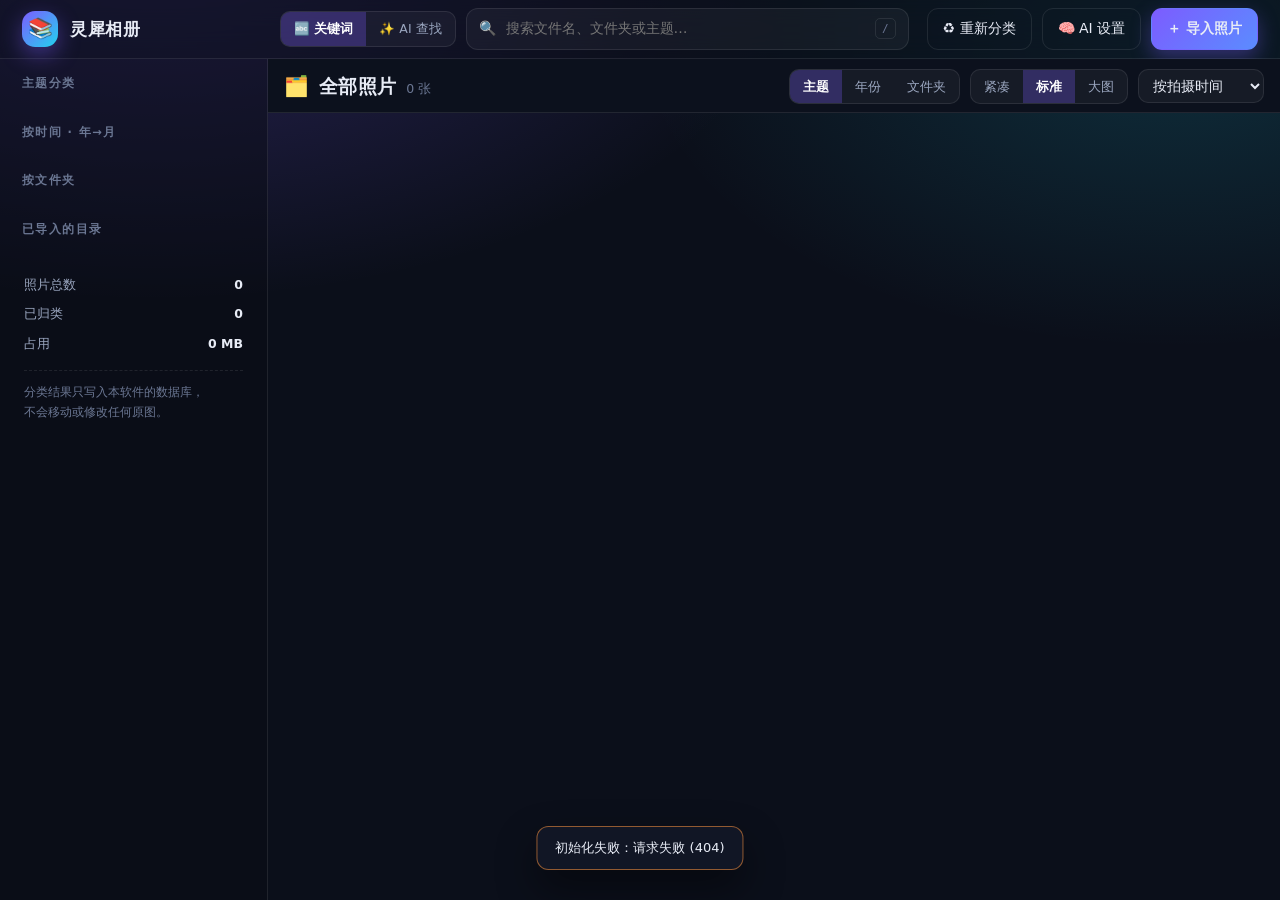
==== commit 19f0e201: "更新相册应用：识别查询优化与审核页面" ====
--- a/templates/index.html
+++ b/templates/index.html
@@ -58,8 +58,9 @@
     </section>
 
     <section class="side-block" id="monthBlock">
-      <h2 class="side-title">按月份</h2>
+      <h2 class="side-title">按时间 · 年→月</h2>
       <ul class="mini-list" id="monthList"></ul>
+      <p class="tip" id="timeTip" hidden></p>
     </section>
 
     <section class="side-block" id="folderBlock">
@@ -91,7 +92,7 @@
       <div class="toolbar-right">
         <div class="segmented" id="groupSeg">
           <button data-group="theme" class="on">主题</button>
-          <button data-group="month">月份</button>
+          <button data-group="month">年份</button>
           <button data-group="folder">文件夹</button>
         </div>
         <div class="segmented" id="sizeSeg">
